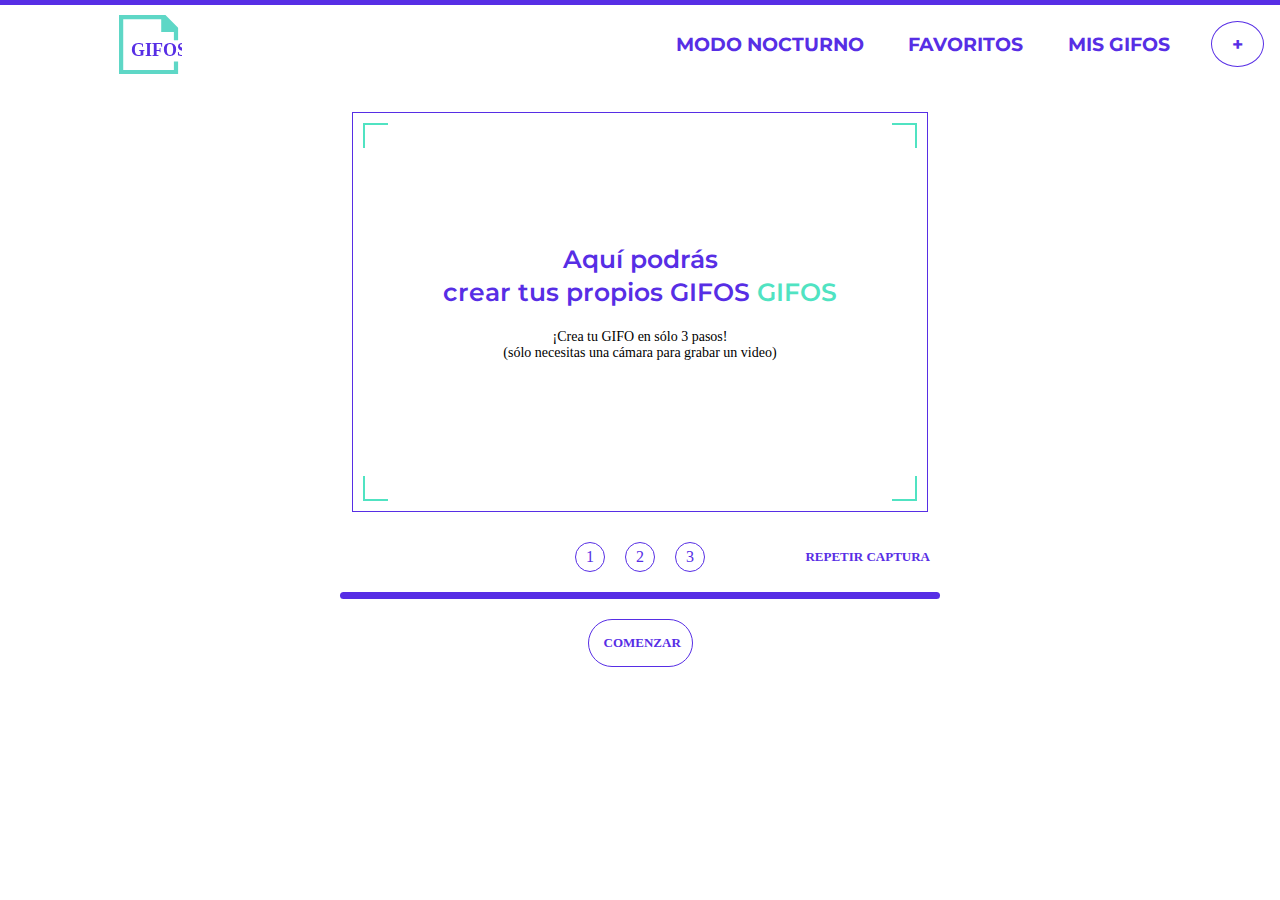
==== creategifo.html @ 68723212 "crear gifo" ====
<!DOCTYPE html>
<html lang="en">

<head>
    <meta charset="UTF-8" />
    <title>GIFOS</title>
    <link rel="stylesheet" href="styles/main.css" />
    <link rel="stylesheet" href="styles/creategifo.css" />
    <link rel="stylesheet" href="https://cdnjs.cloudflare.com/ajax/libs/font-awesome/4.7.0/css/font-awesome.min.css">
    <link rel="stylesheet" href="https://use.fontawesome.com/releases/v5.8.1/css/all.css"
        integrity="sha384-50oBUHEmvpQ+1lW4y57PTFmhCaXp0ML5d60M1M7uH2+nqUivzIebhndOJK28anvf" crossorigin="anonymous">
</head>

<body>
    <section>
        <header id="header">
            <div class="top-line"></div>
            <div class="content-menu">
                <div class="logo"></div>
                <a href="#" id="menu_on" onclick="Menu()">
                    <span class="menu_on_span"></span>
                    <span class="menu_on_span"></span>
                    <span class="menu_on_span"></span>
                </a>
                <input type="search" id="nav-search" class="nav-search" placeholder="Busca GIFOS y más" required
                    autocomplete="off" />
                <nav>
                    <div id="menu">
                        <ul>
                            <li>
                                <a id="mode" href="#">Modo Nocturno</a>
                                <span class="line"></span>
                            </li>
                            <li>
                                <a href="favorites.html">Favoritos</a>
                                <span class="line"></span>
                            </li>
                            <li>
                                <a href="gifos.html">Mis GIFOS</a>
                                <span class="line"></span>
                            </li>

                            <li class="create-gif">
                                <a class="title-desk" href="creategifo.html">+</a>
                                <a class="title-mobile" href="creategifo.html">Create GIF</a>
                                <span class="line"></span>
                            </li>
                        </ul>
                    </div>

                </nav>
            </div>
        </header>
        <main>
            <div class="flex">
                <div class="flex-1 onDesktop film-camara">

                    <div class="film-camara-container">
                        <div class="film-camara-record">
                            <img class="record1" src="./assets/element_cinta1.svg" alt="">
                            <img class="record2" src="./assets/element_cinta2.svg" alt="">
                        </div>
                        <div class="film-camara-body">
                            <img class="film-camara-main" src="./assets/element-camara.svg" alt="">
                            <img class="film-camara-light" src="./assets/element-luz-camara.svg" alt="">
                        </div>
                    </div>

                </div>
                <div class="flex-2">
                    <div class="new-gif-create-container">
                        <div class="flex new-gifs-square">
                            <div class="square top-border left-border"></div>
                            <div class="square top-border right-border"></div>
                        </div>
                        <div class="flex new-gifs-square">
                            <div class="square botom-border left-border"></div>
                            <div class="square botom-border right-border"></div>
                        </div>
                        <div id="video-container" class="new-gifos-welcome-message">
                            <h1 class="main-title">Aquí podrás <br> crear tus propios <span>GIFOS</span></h1>
                            <p class="new-gifos-welcome-paragraph">¡Crea tu GIFO en sólo 3 pasos!<br>(sólo necesitas una
                                cámara para grabar un video)</p>
                        </div>
                    </div>
                    <div class="new-gif-create-controllers">
                        <div class="new-gif-create-steps">
                            <ul class=" new-create-steps">
                            <li id="step1" class="step">1</li>
                            <li id="step2" class="step">2</li>
                            <li id="step3" class="step">3</li>
                            <li id="time-capture" class="onDesktop capture-time">Repetir Captura</li>
                            <li id="timer" class="onDesktop capture-time timer"></li>
                            </ul>

                        </div>
                        <div class="new-gif-line-divider"></div>
                        <div class="new-gif-record-container">
                            <div id="start" class="button ">Comenzar</div>
                            <div id="record" class="button no-display">Grabar</div>
                            <div id="finish" class="button no-display">Finalizar</div>
                            <div id="upload" class="button no-display">Subir Gifo</div>
                        </div>
                    </div>
                </div>
                <div class="flex-1 movie onDesktop">
                    <img src="./assets/pelicula.svg" alt="">
                </div>

            </div>


        </main>
    </section>
    <script type="module" src="./script/menu.js"></script>
    <script type="module" src="script/index.js"></script>
    <script src="https://www.WebRTC-Experiment.com/RecordRTC.js"></script>
</body>

</html>
---- styles/main.css ----
@import "colors.css";
@import url("https://fonts.googleapis.com/css2?family=Montserrat:wght@400;500&;700&display=swap");
@import url("https://fonts.googleapis.com/css2?family=Roboto:wght@400;700;900&display=swap");

* {
    box-sizing: border-box;
    margin: 0;
    padding: 0;
}

ol,
ul {
    list-style: none;
}

body {
    background: var(--background-color);
}

header {
    background: var(--background-color);
    position: fixed;
    width: 100%;
    height: auto;
    z-index: 2;
}

#menu_on {
    display: block;
    width: 30px;
    height: 20px;
    position: relative;
    z-index: 2;
    float: right;
    margin: 20px 24px;
}

#menu_on .menu_on_span {
    width: 100%;
    height: 4px;
    border-radius: 4px;
    display: block;
    position: absolute;
    background: var(--purple-color);
    transition: all 0.25s ease;
    transform-origin: 0px 100%;
}

#menu_on .menu_on_span:nth-child(2) {
    top: calc(50% - 2px);
}

#menu_on .menu_on_span:nth-child(3) {
    bottom: 0;
}

.visible_menu .menu_on_span:nth-child(1) {
    transform: rotate(45deg) translate(-2px, 1px);
}

.visible_menu .menu_on_span:nth-child(2) {
    opacity: 0;
}

.visible_menu .menu_on_span:nth-child(3) {
    transform: rotate(-45deg) translate(-3px, 3px);
}

#menu {
    position: fixed;
    top: 100px;
    bottom: 0;
    width: 100%;
    z-index: 1;
    padding: 90px 30px 30px;
    background: var(--primary-color);
    opacity: 0;
    transition: all 0.75s ease;
    font-size: 1.2em;
    overflow-y: auto;
}

.visible_menu {
    position: absolute;
}

.visible_menu #menu {
    left: 0;
    opacity: 0.8;
}

#menu a {
    display: block;
    margin: 24px;
    font-family: "Montserrat", sans-serif;
    text-decoration: none;
    color: var(--menuColor);
    font-size: 1em;
    text-decoration: none;
    text-align: center;
    font-weight: 700;
    text-align: center;
}

#menu a.title-desk{
    display: none;
}

#menu a.title-mobile{
    display: block;
}


.line {
    width: 65px;
    border-top: 1px solid var(--line);
    margin: 0 auto;
    display: block;
    position: relative;
}

.logo {
    width: 100%;
    height: 53px;
    background-image: var(--logo-mobile);
    background-repeat: no-repeat;
    margin-left: 24px;
}

.top-line {
    width: 100%;
    border-top: 5px solid var(--border-color);
}
.mimenu {
    width:100%;
}

.content-menu {
    display: flex;
    justify-content: space-between;
    background: var(--background-color);
    width: 100%;
    height: auto;
}

.nav-search {
    display: none;
}


/*BUSQUEDA*/
.container {
    display: flex;
    justify-content: center;
    align-items: center;
    flex-direction: column;
    width: 80%;
    height: auto;
    padding-top: 10%;
    padding-bottom: 1%;
    margin: 0 auto;
}

.imagen {
    width: 100%;
    margin: 0 auto;
}

h1,h2{
    font-family: "Montserrat", sans-serif;
    font-size: 25px;
    color:var(--titleColor);
    text-align: center;
    line-height: 33px;
    font-weight: 600;
    letter-spacing: 0;
}
h4 {
    font-family: "Montserrat", sans-serif;
    color: "#ffffff";
    line-height: 20px;
    font-weight: 600;
}
.user-name {
    font-weight: 100;
}

  
h1::after {
   content: " GIFOS";
   color: #50e3c2;
}
  

#welcome {
  width: 50%;
  height: auto;
  display: block;
  margin: 0 auto;
}
    

#search {
    font-family: "Roboto", sans-serif;
    font-size: 16px;
    background-color:var(--inputColor);
    border: 1px solid var(--borderSearch);
    color: var(--color);;
    text-align: left;
    border-radius: 2em;
    width: 70%;
    height: 2.5em;
    margin:auto;
    background-position: 95% 60%;
    padding-left: 2.5em;
    font-weight: 400;
    background-image: var(--logo-background-image);
    background-repeat: no-repeat;
    text-indent: 20px;
}

#search::-webkit-search-cancel-button {
    position: relative;
    right: 20px;
    -webkit-appearance: none;
    height: 20px;
    width: 20px;
    border-radius: 10px;
    content: var(--logo-close-search);
    cursor:pointer
}

#search:active {
    outline: none;
    background-image: var(--logo-background-image);
}

#search:focus {
    outline: none;
    background-image: var(--logo-background-image);
}

#search:valid {
    background-image: none;
}
 
.list {
    background-position: 95% 60%;
    border: 1px solid var(--borderSearch);
    border-bottom-right-radius: 2em;
    border-bottom-left-radius: 2em;
    padding-bottom: 2em;
    cursor: pointer;
}

.option-list {
    color:var(--color);
    margin-left: 1rem;
    margin-top: 1rem;
}

#suggestions-list {
    width: 70%;
}

.fa-search {
    color: #bbc8d6;
    width: 1.3em;
    height: 1.3em;
}

/*BUSQUEDA*/

/*TRENDING*/
.trending {
    padding-top: 1rem;
    padding-bottom: 1%;
    margin: 0 auto;
}

.trending-content{
    font-family: "Montserrat", sans-serif;
    font-size: 14px;
    text-transform: capitalize;
    line-height: 2.5rem;
    color: var(--titleColor);
}

.trending-topic {
    cursor: pointer;
}

.images-search{
    display: grid;
    grid-template-columns: repeat(2,1fr);
    grid-gap: 2vw;
    max-width: 100%;
    margin: 1rem auto;
}

/*.image-content{
    display: inline-block;
    position: relative;
    width: 80%;
    border: 1px solid  black;
    animation-duration: 2s;
    animation-name: fade;
    position: relative;
}

.image-content  img {
    width: 100%;
    height: 100%;
    z-index: 0;
}*/

/*.card {
    position: absolute;
    top: 0;
    left: 0;
    width: 100%;
    height: 100%;
    opacity: 0;
}
.card:hover{
    background: rgb(87, 46, 229,0.6);
    opacity: 1;
}

.group-icons {
    display: flex;
    justify-content: flex-end;
    gap: 0.2rem;
    margin: 0.5rem;   
}
.option-button {
    background-position: center;
    background-color: white;
    border-radius: 0.3rem;
    width: 30px;
    height: 30px;
    border: none;
    opacity: 0.7;
    cursor: pointer;
}
.option-button:hover {
    opacity: 1;
}

.max-icon {
    background: url("../images/icon-max-normal.svg") no-repeat;
}

.close-icon {
    background: var(--close-icon) no-repeat;
}
.far{
    color: #572EE5;
    font-size: 20px;
}

.fas {
color: #572EE5;
font-size: 20px;
}

.download-icon {
    background: url("../images/icon-download.svg") no-repeat;
}

.group-text {
    position: absolute;
    display: flex;
    flex-direction: column;
    color: white;
    text-align: left;
    left: 15px;
    bottom: 20px;
}*/

/*.modal-container{
    display:inline-block;
    position:relative;
}

.modal-container.active{
    position:fixed;
    width:100vw;
    height:100vh;
    display:flex;
    flex-direction: column;
    align-items:center;
    justify-content:center;
    top:0;
    left:0;
    overflow-y:scroll;
}
  
.modal-container img{
    z-index:1;
    width: 80%;
    margin-top: 5rem;
}
  
.modal-container.active::after{
    content:'';
    position:fixed;
    width:100vw;
    height:100vh;
    top:10%;
    left:0;
    background-color:var(--backgroundModal);
    z-index:0;
}

.modal-container .modal-btn-close {
    position:absolute;
    border: 0;
    z-index: 1;
    top: 9rem;
    right: 5rem;
}
  
.group-modal {
    display: flex;
    justify-content: space-between;
    z-index: 1;
    width: 80%;
    margin-top: 1rem;
}  
.group-text-modal {
    display: flex;
    flex-direction: column;
    color: var(--titleColor);
    z-index: 1
}

.group-icons-modal {
    display: flex;
    justify-content: flex-end;
    gap: 0.2rem;
    margin: 0.5rem;  
    z-index: 1;
}*/

.button-view{
    border: 1px solid var(--titleColor);
    color: var(--titleColor);
    background: var(--buttonColor);
    border-radius: 2rem;
    text-align: center;
    margin: 1rem;
    width: 30%;
    cursor: pointer;
    font-family: "Montserrat", sans-serif;
    font-size: 1rem;
    line-height: 3rem;
    text-transform: uppercase;
}

.button-view:hover{
    background-color: var(--buttonColorHover);
    color: var(--textButtonHover);
}


.container-results {
    text-align: center;
}

/*.carrusel-container {
    margin-top: 5rem;
    display: flex;
    justify-content: center;
    flex-direction: column;
    align-items: center;
    background-color:var(--background-color);
    width: 100%;
    flex:3;
}

.carrousel-description {
    margin-bottom: 0.5rem;
    color:var(--text);
}

.carrousel {
    margin-top: 2rem;
    display: flex;
    justify-content: center;
    width: 100%;
}

.slider-container{
    display: flex;
    width: 100%;
    gap: 2rem;
    overflow-x: scroll;
	scroll-snap-type: x mandatory;
    -webkit-overflow-scrolling: touch;
    scroll-behavior: smooth;
}

.slider-container .image-content  {
    scroll-snap-align: center;
    padding-bottom: 5px;
}

.slider-container .image-content  img {
    width: auto;
    height: auto;
    object-fit: cover;
}

.carrousel-button{
    visibility: hidden;
}*/


.trending-description {
    margin-bottom: 5px;
    color:var(--text);
}

@media screen and (min-width: 1220px) {
    #menu a.title-mobile{
        display: none;
    }
    
    #menu a.title-desk{
        display: block;
    }
    .logo {
        width: 75px;
        height: auto;
        margin-top: 10px;
        margin-left: 119px;
        background-image: var(--logo-desktop);
    }
    #menu_on {
        display: none;
    }
    #menu_on .menu_on_span {
        display: none;
    }
    #menu {
        display: flex;
        justify-content: flex-end;
        background: var(--background-color);
        position: static;
        visibility: visible;
        opacity: 1;
        padding: 0px;
    }
    #menu a {
        color: var(--titleColor);
        margin: 0px;
    }
    #menu ul li {
        padding: 5px 10px;
        display: inline-block;
    }
  
    li a {
        padding: 5px 10px;
        text-transform: uppercase;
        
    }
    li a:active {
        color: var(--link-active);
    }
    li a:hover {
        text-decoration-line: underline;
        color: var(--link-active);
        text-decoration-color: var(--green-color);
    }
    .line {
        display: none;
    }

    /*INPUT SEARCH HEADER*/
    .nav-search {
        display: block;
        visibility: hidden;
        font-family: "Roboto", sans-serif;
        font-size: 16px;
        background-color:var(--inputColor);
        border: 1px solid var(--borderSearch);
        color: var(--color);;
        text-align: left;
        border-radius: 2em;
        width: 25%;
        height: 2.5em;
        margin:auto;
        background-position: 95% 60%;
        padding-left: 2.5em;
        font-weight: 400;
        background-image: var(--logo-background-image);
        background-repeat: no-repeat;
        text-indent: 20px;
    }
    
    .nav-search::-webkit-search-cancel-button {
        position: relative;
        right: 20px;
        -webkit-appearance: none;
        height: 20px;
        width: 20px;
        border-radius: 10px;
        content: var(--logo-close-search);
        cursor:pointer
    }
    
    .nav-search:active {
        outline: none;
        background-image: var(--logo-background-image);
    }
    
    .nav-search:focus {
        outline: none;
        background-image: var(--logo-background-image);
    }
    
    .nav-search:valid {
        background-image: none;
    }

    .nav-search {
        visibility: hidden;
    }

    .shadow {
        background: white;
        box-shadow: 0 2px 4px 1px rgba(156, 175, 195, 0.55);
      }

    .create-gif {
        border: 1px solid var(--titleColor);
        border-radius: 100%;
        text-align: center;
        margin: 1rem;
    }

    .images-search{
        grid-template-columns: repeat(4,1fr);
    }

    /*.modal-container img{
        width: 30%;
        top: 3rem;
        right: 5rem;
    }

    .group-modal {
        width: 30%;
    }  */

    .button-view{
        width: 20%;
    }

    /*.carrousel-button{
        background: var(--buttonColor);
        flex: 1;
        max-width: 5rem;
        border: 1px solid var(--titleColor);
        color: var(--titleColor);
        background: var(--buttonColor);
        text-align: center;
        margin: 5rem 1rem;
        cursor: pointer;
        font-family: "Montserrat", sans-serif;
        font-size: 1rem;
        line-height: 1rem; 
        padding: 1rem;
        visibility: visible;
    }
    
    .carrousel-button:hover{
        background-color: var(--buttonColorHover);
        color: var(--textButtonHover);
    }

    .slider-container{
        overflow:hidden;
    }*/
}
---- styles/creategifo.css ----
.new-gif-create-container{
    margin: 7rem auto 0rem;
    padding: 10px;
    background-color: var(--gifos-background);
    border: 1px solid var(--borderSearch);
    min-height: 250px;
    width: 90%;
    height: 300px;
    max-width: 600px;
    position: relative;
    display: flex;
    flex-direction: column;
    justify-content: space-between;
    font-size: 14px;
    animation-duration: 2s;
    animation-name: fade;
}
.new-gifs-square{
    justify-content: space-between;
}
.square{
    width: 25px;
    height: 25px;
}
.top-border {
    border-top: 2px solid var(--green-gifos);
}
.botom-border {
    border-bottom: 2px solid var(--green-gifos);
}
.right-border {
    border-right: 2px solid var(--green-gifos);
}
.left-border {
    border-left: 2px solid var(--green-gifos);
}

.new-gif-create-controllers {
    padding: 20px;
}
.new-gif-create-steps {
    margin: 0 auto;
    text-align: center;
    max-width: 640px;
}
.capture-time {
    color: var(--borderSearch);
    right: 10px;
    top: 50%;
    font-weight: 600;
    text-transform: uppercase;
    font-size: 11px;
    justify-content: center;
    align-items: center;
    margin-left: 20px;
}
.capture-time.timer {
    display: none;
}
.capture-time:hover{
    border-bottom: 2px solid var(--green-gifos);
}
.new-create-steps{
    display: flex;
    position: relative;
    justify-content: center;
    padding: 10px;
}
.step {
    color: var(--borderSearch);
    border: 1px solid var(--borderSearch);
    border-radius: 50%;
    padding: 5px 10px;
    margin: 0 10px;
}
.step:hover{
    background-color: var(--borderSearch);
    color: var(--gifos-background);
}
.step--active{
    background-color: var(--borderSearch)!important;
    color: var(--gifos-background)!important;
}
.new-gif-line-divider{
    margin: 10px auto;
    height: 7px;
    background-color: var(--borderSearch);
    border-radius: 10px;
    max-width: 800px;
}
.new-gif-record-container {
    max-width: 125px;
    margin: 0 auto;
    padding: 10px;
}
.new-gif-record-container .button {
    padding: 15px 15px ;
}
.new-gif-record-container .no-display {
    display: none;
}
.new-gifos-welcome-message {
    position: absolute;
    z-index: 2;
    text-align: center;
    top: 50%;
    left: 50%;
    max-width: 500px;
    width: 100%;
    transform: translate(-50%,-50%);
}
.new-gifos-welcome-message .main-title{
    padding: 0px 10px;
}
.new-gifos-welcome-paragraph {
    color: var(--text);
    margin: 20px 0;
}
.flex{
    display: flex;
}

.flex-1 {
    flex:1;
}
.flex-2 {
    flex: 2;
}
.movie {
    margin: auto 0 0 0;
    animation: jump 2s infinite linear;
}
.movie img {
    height: fit-content;
    margin-bottom: 25%;
    align-self: flex-end;
}
.film-camara{
    margin: auto;
}
.film-camara-container{
    height: 380px;
    text-align: right;
}
.film-camara-record{
    position: relative;
    margin-right: 30px;
}
.record1{
    max-width: 45px;
    position: absolute;
    bottom: -8px;
    right: 80px;
    animation: spin 2s infinite linear;
}
.record2{
    max-width: 65px;
    position: relative;
    bottom: -7px;
    right: 12px;
    animation: spin 4s infinite linear;
}
.film-camara-body{
    display: flex;
    justify-content: flex-end;
    align-content: flex-start;
    position: relative;
}
.film-camara-main {
    max-width: 120px;
    margin-right: 30px;
}
.film-camara-light{
    height: fit-content;
    position: absolute;
    right: -34px;
    top: -38px;
    animation: fade 2s infinite linear;
}
.video-animation {
    background: rgb(87, 46, 229,0.6);
    opacity: 1;
    display: flex;
    flex-direction: column;
    justify-content: center;
    align-items: center;
}
.video-loader {
    margin-bottom: 10px;
}
.video-loader-animation{
    animation: spin 2s infinite linear;
}
.video-text-loading {
    font-size: 15px;
    color: #FFFFFF;
    text-align: center;
    font-weight: 600;
}

.button {
    padding: 15px 35px;
    border: 1px solid var(--titleColor);
    border-radius: 70px;
    text-align: center;
    margin: 0 auto;
    font-size: 13px;
    color: var(--titleColor);
    text-transform: uppercase;
    font-weight: 600;
    text-decoration: none;
    cursor: pointer;
}
.button:hover {
    background-color: var(--buttonColorHover);
    color: var(--textButtonHover);
}

@keyframes spin {
    from {transform:rotate(0deg);}
    to {transform:rotate(360deg);}
}
@keyframes jump {
    0%   {transform: translateY(0px);}
  50%  {transform: translateY(-10px);}
  100% {transform: translateY(0px);}
}
@media screen and (min-width: 768px) {
    .new-gif-create-container{
        min-height: 400px;
    }
    .capture-time{
        position: absolute;
        transform: translateY(-50%);
        margin-left: 0px;
        font-size: 13px;
    }

}
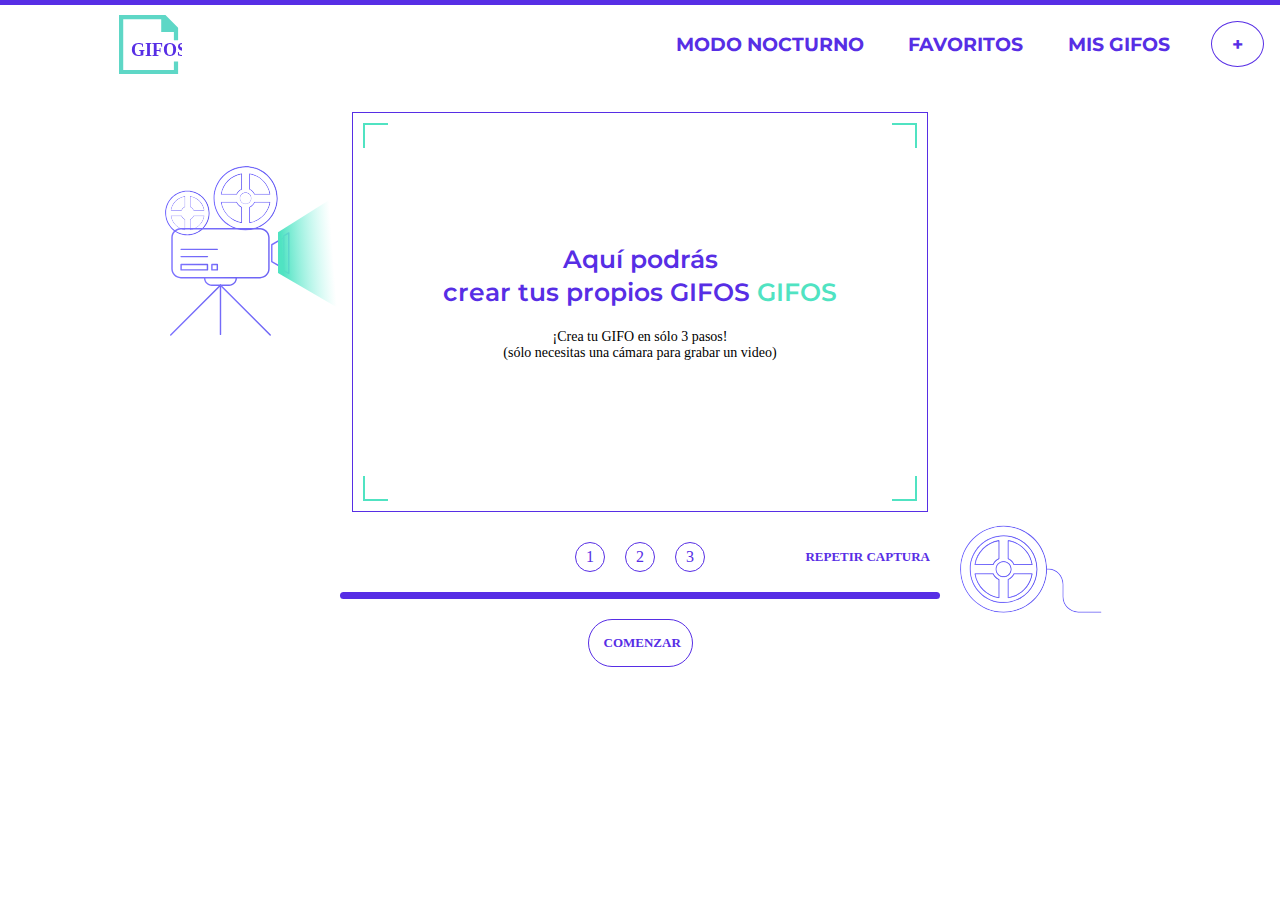
==== commit c23debdb: "grabar gifo" ====
--- a/creategifo.html
+++ b/creategifo.html
@@ -57,15 +57,14 @@
 
                     <div class="film-camara-container">
                         <div class="film-camara-record">
-                            <img class="record1" src="./assets/element_cinta1.svg" alt="">
-                            <img class="record2" src="./assets/element_cinta2.svg" alt="">
+                            <img class="record1" src="./images/element_cinta1.svg" alt="">
+                            <img class="record2" src="./images/element_cinta2.svg" alt="">
                         </div>
                         <div class="film-camara-body">
-                            <img class="film-camara-main" src="./assets/element-camara.svg" alt="">
-                            <img class="film-camara-light" src="./assets/element-luz-camara.svg" alt="">
+                            <img class="film-camara-main" src="./images/element-camara.svg" alt="">
+                            <img class="film-camara-light" src="./images/element-luz-camara.svg" alt="">
                         </div>
                     </div>
-
                 </div>
                 <div class="flex-2">
                     <div class="new-gif-create-container">
@@ -104,7 +103,7 @@
                     </div>
                 </div>
                 <div class="flex-1 movie onDesktop">
-                    <img src="./assets/pelicula.svg" alt="">
+                    <img src="./images/pelicula.svg" alt="">
                 </div>
 
             </div>
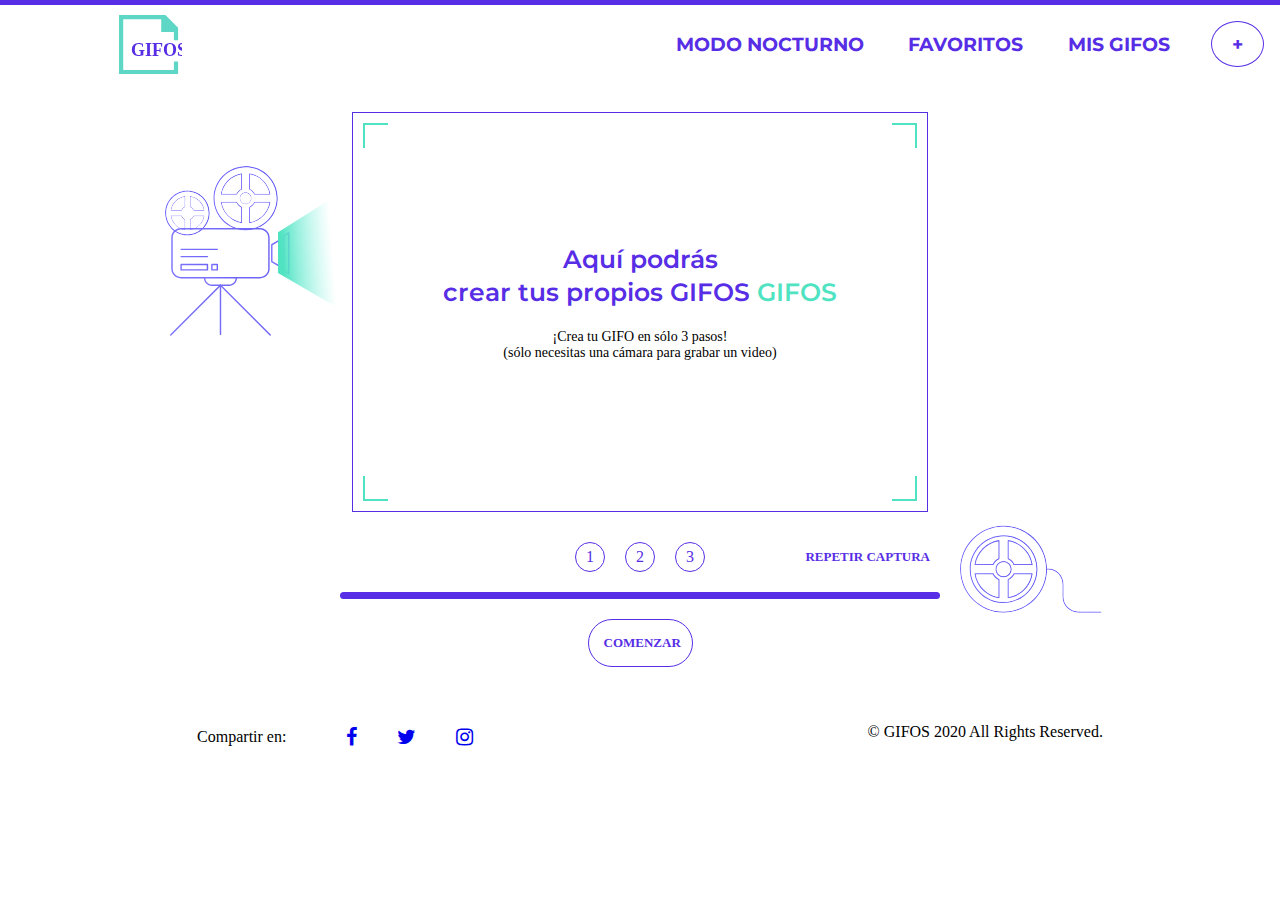
==== commit a0444606: "se agrega footer y ajuste estilos" ====
--- a/creategifo.html
+++ b/creategifo.html
@@ -6,52 +6,54 @@
     <title>GIFOS</title>
     <link rel="stylesheet" href="styles/main.css" />
     <link rel="stylesheet" href="styles/creategifo.css" />
-    <link rel="stylesheet" href="https://cdnjs.cloudflare.com/ajax/libs/font-awesome/4.7.0/css/font-awesome.min.css">
     <link rel="stylesheet" href="https://use.fontawesome.com/releases/v5.8.1/css/all.css"
         integrity="sha384-50oBUHEmvpQ+1lW4y57PTFmhCaXp0ML5d60M1M7uH2+nqUivzIebhndOJK28anvf" crossorigin="anonymous">
+    <link rel="stylesheet" href="https://cdnjs.cloudflare.com/ajax/libs/font-awesome/4.7.0/css/font-awesome.min.css">
 </head>
 
 <body>
-    <section>
-        <header id="header">
-            <div class="top-line"></div>
-            <div class="content-menu">
+    <header id="header">
+        <div class="top-line"></div>
+        <div class="content-menu">
+            <a href="index.html" class="home">
                 <div class="logo"></div>
-                <a href="#" id="menu_on" onclick="Menu()">
-                    <span class="menu_on_span"></span>
-                    <span class="menu_on_span"></span>
-                    <span class="menu_on_span"></span>
-                </a>
-                <input type="search" id="nav-search" class="nav-search" placeholder="Busca GIFOS y más" required
-                    autocomplete="off" />
-                <nav>
-                    <div id="menu">
-                        <ul>
-                            <li>
-                                <a id="mode" href="#">Modo Nocturno</a>
-                                <span class="line"></span>
-                            </li>
-                            <li>
-                                <a href="favorites.html">Favoritos</a>
-                                <span class="line"></span>
-                            </li>
-                            <li>
-                                <a href="gifos.html">Mis GIFOS</a>
-                                <span class="line"></span>
-                            </li>
+            </a>
+            <a href="#" id="menu_on" onclick="Menu()">
+                <span class="menu_on_span"></span>
+                <span class="menu_on_span"></span>
+                <span class="menu_on_span"></span>
+            </a>
+            <input type="search" id="nav-search" class="nav-search" placeholder="Busca GIFOS y más" required
+                autocomplete="off" />
+            <nav>
+                <div id="menu">
+                    <ul>
+                        <li>
+                            <a id="mode" href="#">Modo Nocturno</a>
+                            <span class="line"></span>
+                        </li>
+                        <li>
+                            <a href="favorites.html">Favoritos</a>
+                            <span class="line"></span>
+                        </li>
+                        <li>
+                            <a href="gifos.html">Mis GIFOS</a>
+                            <span class="line"></span>
+                        </li>
 
-                            <li class="create-gif">
-                                <a class="title-desk" href="creategifo.html">+</a>
-                                <a class="title-mobile" href="creategifo.html">Create GIF</a>
-                                <span class="line"></span>
-                            </li>
-                        </ul>
-                    </div>
+                        <li class="create-gif">
+                            <a class="title-desk" href="creategifo.html">+</a>
+                            <a class="title-mobile" href="creategifo.html">Create GIF</a>
+                            <span class="line"></span>
+                        </li>
+                    </ul>
+                </div>
 
-                </nav>
-            </div>
-        </header>
-        <main>
+            </nav>
+        </div>
+    </header>
+    <main>
+        <section>
             <div class="flex">
                 <div class="flex-1 onDesktop film-camara">
 
@@ -85,11 +87,11 @@
                     <div class="new-gif-create-controllers">
                         <div class="new-gif-create-steps">
                             <ul class=" new-create-steps">
-                            <li id="step1" class="step">1</li>
-                            <li id="step2" class="step">2</li>
-                            <li id="step3" class="step">3</li>
-                            <li id="time-capture" class="onDesktop capture-time">Repetir Captura</li>
-                            <li id="timer" class="onDesktop capture-time timer"></li>
+                                <li id="step1" class="step">1</li>
+                                <li id="step2" class="step">2</li>
+                                <li id="step3" class="step">3</li>
+                                <li id="time-capture" class="onDesktop capture-time">Repetir Captura</li>
+                                <li id="timer" class="onDesktop capture-time timer"></li>
                             </ul>
 
                         </div>
@@ -102,17 +104,28 @@
                         </div>
                     </div>
                 </div>
+
                 <div class="flex-1 movie onDesktop">
                     <img src="./images/pelicula.svg" alt="">
                 </div>
-
             </div>
-
-
-        </main>
-    </section>
+        </section>
+    </main>
+    <footer  class="footer">
+        <div class="share-gifos">
+            <span>Compartir en:</span>
+            <ul class="social-media-list">
+                <li><a href="https://www.facebook.com/JennyMorenoVallejo08/" target="_blank"><i class="fa fa-facebook" aria-hidden="true"></i></a></li>
+                <li><a href="https://twitter.com/jennymv94?s=08" target="_blank"><i class="fa fa-twitter" aria-hidden="true"></i></a></li>
+                <li><a href="https://www.instagram.com/jennymv94/" target="_blank"><i class="fa fa-instagram" aria-hidden="true"></i></a></li>
+            </ul>
+        </div>
+        <div class="rights-reserved">
+            © GIFOS 2020 All Rights Reserved.
+        </div>
+     </footer>
     <script type="module" src="./script/menu.js"></script>
-    <script type="module" src="script/index.js"></script>
+    <script type="module" src="script/newGif.js"></script>
     <script src="https://www.WebRTC-Experiment.com/RecordRTC.js"></script>
 </body>
 
--- a/styles/main.css
+++ b/styles/main.css
@@ -1,7 +1,6 @@
 @import "colors.css";
 @import url("https://fonts.googleapis.com/css2?family=Montserrat:wght@400;500&;700&display=swap");
 @import url("https://fonts.googleapis.com/css2?family=Roboto:wght@400;700;900&display=swap");
-
 * {
     box-sizing: border-box;
     margin: 0;
@@ -102,14 +101,13 @@
     text-align: center;
 }
 
-#menu a.title-desk{
+#menu a.title-desk {
     display: none;
 }
 
-#menu a.title-mobile{
-    display: block;
-}
-
+#menu a.title-mobile {
+    display: block;
+}
 
 .line {
     width: 65px;
@@ -125,14 +123,21 @@
     background-image: var(--logo-mobile);
     background-repeat: no-repeat;
     margin-left: 24px;
+    cursor: pointer;
+}
+
+.home {
+    width: fit-content;
+    display: flex;
 }
 
 .top-line {
     width: 100%;
     border-top: 5px solid var(--border-color);
 }
+
 .mimenu {
-    width:100%;
+    width: 100%;
 }
 
 .content-menu {
@@ -149,6 +154,7 @@
 
 
 /*BUSQUEDA*/
+
 .container {
     display: flex;
     justify-content: center;
@@ -166,51 +172,52 @@
     margin: 0 auto;
 }
 
-h1,h2{
+h1,
+h2 {
     font-family: "Montserrat", sans-serif;
     font-size: 25px;
-    color:var(--titleColor);
+    color: var(--titleColor);
     text-align: center;
     line-height: 33px;
     font-weight: 600;
     letter-spacing: 0;
 }
+
 h4 {
     font-family: "Montserrat", sans-serif;
     color: "#ffffff";
     line-height: 20px;
     font-weight: 600;
 }
+
 .user-name {
     font-weight: 100;
 }
 
-  
 h1::after {
-   content: " GIFOS";
-   color: #50e3c2;
-}
-  
+    content: " GIFOS";
+    color: #50e3c2;
+}
 
 #welcome {
-  width: 50%;
-  height: auto;
-  display: block;
-  margin: 0 auto;
-}
-    
+    width: 50%;
+    height: auto;
+    display: block;
+    margin: 0 auto;
+}
 
 #search {
     font-family: "Roboto", sans-serif;
     font-size: 16px;
-    background-color:var(--inputColor);
+    background-color: var(--inputColor);
     border: 1px solid var(--borderSearch);
-    color: var(--color);;
+    color: var(--color);
+    ;
     text-align: left;
     border-radius: 2em;
     width: 70%;
     height: 2.5em;
-    margin:auto;
+    margin: auto;
     background-position: 95% 60%;
     padding-left: 2.5em;
     font-weight: 400;
@@ -227,7 +234,7 @@
     width: 20px;
     border-radius: 10px;
     content: var(--logo-close-search);
-    cursor:pointer
+    cursor: pointer
 }
 
 #search:active {
@@ -243,7 +250,7 @@
 #search:valid {
     background-image: none;
 }
- 
+
 .list {
     background-position: 95% 60%;
     border: 1px solid var(--borderSearch);
@@ -254,7 +261,7 @@
 }
 
 .option-list {
-    color:var(--color);
+    color: var(--colorText);
     margin-left: 1rem;
     margin-top: 1rem;
 }
@@ -269,16 +276,19 @@
     height: 1.3em;
 }
 
+
 /*BUSQUEDA*/
 
+
 /*TRENDING*/
+
 .trending {
     padding-top: 1rem;
     padding-bottom: 1%;
     margin: 0 auto;
 }
 
-.trending-content{
+.trending-content {
     font-family: "Montserrat", sans-serif;
     font-size: 14px;
     text-transform: capitalize;
@@ -290,160 +300,15 @@
     cursor: pointer;
 }
 
-.images-search{
+.images-search {
     display: grid;
-    grid-template-columns: repeat(2,1fr);
+    grid-template-columns: repeat(2, 1fr);
     grid-gap: 2vw;
     max-width: 100%;
     margin: 1rem auto;
 }
 
-/*.image-content{
-    display: inline-block;
-    position: relative;
-    width: 80%;
-    border: 1px solid  black;
-    animation-duration: 2s;
-    animation-name: fade;
-    position: relative;
-}
-
-.image-content  img {
-    width: 100%;
-    height: 100%;
-    z-index: 0;
-}*/
-
-/*.card {
-    position: absolute;
-    top: 0;
-    left: 0;
-    width: 100%;
-    height: 100%;
-    opacity: 0;
-}
-.card:hover{
-    background: rgb(87, 46, 229,0.6);
-    opacity: 1;
-}
-
-.group-icons {
-    display: flex;
-    justify-content: flex-end;
-    gap: 0.2rem;
-    margin: 0.5rem;   
-}
-.option-button {
-    background-position: center;
-    background-color: white;
-    border-radius: 0.3rem;
-    width: 30px;
-    height: 30px;
-    border: none;
-    opacity: 0.7;
-    cursor: pointer;
-}
-.option-button:hover {
-    opacity: 1;
-}
-
-.max-icon {
-    background: url("../images/icon-max-normal.svg") no-repeat;
-}
-
-.close-icon {
-    background: var(--close-icon) no-repeat;
-}
-.far{
-    color: #572EE5;
-    font-size: 20px;
-}
-
-.fas {
-color: #572EE5;
-font-size: 20px;
-}
-
-.download-icon {
-    background: url("../images/icon-download.svg") no-repeat;
-}
-
-.group-text {
-    position: absolute;
-    display: flex;
-    flex-direction: column;
-    color: white;
-    text-align: left;
-    left: 15px;
-    bottom: 20px;
-}*/
-
-/*.modal-container{
-    display:inline-block;
-    position:relative;
-}
-
-.modal-container.active{
-    position:fixed;
-    width:100vw;
-    height:100vh;
-    display:flex;
-    flex-direction: column;
-    align-items:center;
-    justify-content:center;
-    top:0;
-    left:0;
-    overflow-y:scroll;
-}
-  
-.modal-container img{
-    z-index:1;
-    width: 80%;
-    margin-top: 5rem;
-}
-  
-.modal-container.active::after{
-    content:'';
-    position:fixed;
-    width:100vw;
-    height:100vh;
-    top:10%;
-    left:0;
-    background-color:var(--backgroundModal);
-    z-index:0;
-}
-
-.modal-container .modal-btn-close {
-    position:absolute;
-    border: 0;
-    z-index: 1;
-    top: 9rem;
-    right: 5rem;
-}
-  
-.group-modal {
-    display: flex;
-    justify-content: space-between;
-    z-index: 1;
-    width: 80%;
-    margin-top: 1rem;
-}  
-.group-text-modal {
-    display: flex;
-    flex-direction: column;
-    color: var(--titleColor);
-    z-index: 1
-}
-
-.group-icons-modal {
-    display: flex;
-    justify-content: flex-end;
-    gap: 0.2rem;
-    margin: 0.5rem;  
-    z-index: 1;
-}*/
-
-.button-view{
+.button-view {
     border: 1px solid var(--titleColor);
     color: var(--titleColor);
     background: var(--buttonColor);
@@ -456,78 +321,59 @@
     font-size: 1rem;
     line-height: 3rem;
     text-transform: uppercase;
-}
-
-.button-view:hover{
+    visibility: hidden;
+}
+
+.button-view:hover {
     background-color: var(--buttonColorHover);
     color: var(--textButtonHover);
 }
 
-
 .container-results {
     text-align: center;
 }
 
-/*.carrusel-container {
-    margin-top: 5rem;
-    display: flex;
-    justify-content: center;
+.footer {
+    display: flex;
     flex-direction: column;
     align-items: center;
-    background-color:var(--background-color);
-    width: 100%;
-    flex:3;
-}
-
-.carrousel-description {
-    margin-bottom: 0.5rem;
-    color:var(--text);
-}
-
-.carrousel {
-    margin-top: 2rem;
-    display: flex;
+    padding: 20px;
+    color: var(--text);
+    border-bottom: 5px solid var(--border-gifos);
+}
+
+.share-gifos {
+    display: flex;
+    flex-direction: column;
     justify-content: center;
-    width: 100%;
-}
-
-.slider-container{
-    display: flex;
-    width: 100%;
-    gap: 2rem;
-    overflow-x: scroll;
-	scroll-snap-type: x mandatory;
-    -webkit-overflow-scrolling: touch;
-    scroll-behavior: smooth;
-}
-
-.slider-container .image-content  {
-    scroll-snap-align: center;
-    padding-bottom: 5px;
-}
-
-.slider-container .image-content  img {
-    width: auto;
-    height: auto;
-    object-fit: cover;
-}
-
-.carrousel-button{
-    visibility: hidden;
-}*/
-
-
-.trending-description {
-    margin-bottom: 5px;
-    color:var(--text);
+    align-content: center;
+    text-align: center;
+    padding: 20px;
+}
+.share-gifos > span {
+    margin: auto;
+}
+
+.social-media-list {
+    display: flex;
+    justify-content: center;
+    padding: 20px 40px;
+}
+.social-media-list > li {
+    list-style: none;
+    padding: 10px;
+    color: var(--icons-color);
+    font-size: 20px;
+}
+.rights-reserved {
+    margin-bottom: 10px;
 }
 
 @media screen and (min-width: 1220px) {
-    #menu a.title-mobile{
+    #menu a.title-mobile {
         display: none;
     }
-    
-    #menu a.title-desk{
+    #menu a.title-desk {
         display: block;
     }
     .logo {
@@ -560,11 +406,9 @@
         padding: 5px 10px;
         display: inline-block;
     }
-  
     li a {
         padding: 5px 10px;
         text-transform: uppercase;
-        
     }
     li a:active {
         color: var(--link-active);
@@ -577,21 +421,21 @@
     .line {
         display: none;
     }
-
     /*INPUT SEARCH HEADER*/
     .nav-search {
         display: block;
         visibility: hidden;
         font-family: "Roboto", sans-serif;
         font-size: 16px;
-        background-color:var(--inputColor);
+        background-color: var(--inputColor);
         border: 1px solid var(--borderSearch);
-        color: var(--color);;
+        color: var(--color);
+        ;
         text-align: left;
         border-radius: 2em;
         width: 25%;
         height: 2.5em;
-        margin:auto;
+        margin: auto;
         background-position: 95% 60%;
         padding-left: 2.5em;
         font-weight: 400;
@@ -599,7 +443,6 @@
         background-repeat: no-repeat;
         text-indent: 20px;
     }
-    
     .nav-search::-webkit-search-cancel-button {
         position: relative;
         right: 20px;
@@ -608,81 +451,45 @@
         width: 20px;
         border-radius: 10px;
         content: var(--logo-close-search);
-        cursor:pointer
-    }
-    
+        cursor: pointer
+    }
     .nav-search:active {
         outline: none;
         background-image: var(--logo-background-image);
     }
-    
     .nav-search:focus {
         outline: none;
         background-image: var(--logo-background-image);
     }
-    
     .nav-search:valid {
         background-image: none;
     }
-
     .nav-search {
         visibility: hidden;
     }
-
     .shadow {
         background: white;
         box-shadow: 0 2px 4px 1px rgba(156, 175, 195, 0.55);
-      }
-
+    }
     .create-gif {
         border: 1px solid var(--titleColor);
         border-radius: 100%;
         text-align: center;
         margin: 1rem;
     }
-
-    .images-search{
-        grid-template-columns: repeat(4,1fr);
-    }
-
-    /*.modal-container img{
-        width: 30%;
-        top: 3rem;
-        right: 5rem;
-    }
-
-    .group-modal {
-        width: 30%;
-    }  */
-
-    .button-view{
+    .images-search {
+        grid-template-columns: repeat(4, 1fr);
+    }
+    .button-view {
         width: 20%;
     }
 
-    /*.carrousel-button{
-        background: var(--buttonColor);
-        flex: 1;
-        max-width: 5rem;
-        border: 1px solid var(--titleColor);
-        color: var(--titleColor);
-        background: var(--buttonColor);
-        text-align: center;
-        margin: 5rem 1rem;
-        cursor: pointer;
-        font-family: "Montserrat", sans-serif;
-        font-size: 1rem;
-        line-height: 1rem; 
-        padding: 1rem;
-        visibility: visible;
-    }
-    
-    .carrousel-button:hover{
-        background-color: var(--buttonColorHover);
-        color: var(--textButtonHover);
-    }
-
-    .slider-container{
-        overflow:hidden;
-    }*/
-}
-
+    .footer {
+        flex-direction: row;
+        justify-content: space-around;
+        max-height: 80px;
+    }
+    .share-gifos {
+        flex-direction: row;
+    }
+}--- a/styles/creategifo.css
+++ b/styles/creategifo.css
@@ -1,4 +1,4 @@
-.new-gif-create-container{
+.new-gif-create-container {
     margin: 7rem auto 0rem;
     padding: 10px;
     background-color: var(--gifos-background);
@@ -15,22 +15,28 @@
     animation-duration: 2s;
     animation-name: fade;
 }
-.new-gifs-square{
+
+.new-gifs-square {
     justify-content: space-between;
 }
-.square{
+
+.square {
     width: 25px;
     height: 25px;
 }
+
 .top-border {
     border-top: 2px solid var(--green-gifos);
 }
+
 .botom-border {
     border-bottom: 2px solid var(--green-gifos);
 }
+
 .right-border {
     border-right: 2px solid var(--green-gifos);
 }
+
 .left-border {
     border-left: 2px solid var(--green-gifos);
 }
@@ -38,11 +44,13 @@
 .new-gif-create-controllers {
     padding: 20px;
 }
+
 .new-gif-create-steps {
     margin: 0 auto;
     text-align: center;
     max-width: 640px;
 }
+
 .capture-time {
     color: var(--borderSearch);
     right: 10px;
@@ -54,18 +62,22 @@
     align-items: center;
     margin-left: 20px;
 }
+
 .capture-time.timer {
     display: none;
 }
-.capture-time:hover{
+
+.capture-time:hover {
     border-bottom: 2px solid var(--green-gifos);
 }
-.new-create-steps{
+
+.new-create-steps {
     display: flex;
     position: relative;
     justify-content: center;
     padding: 10px;
 }
+
 .step {
     color: var(--borderSearch);
     border: 1px solid var(--borderSearch);
@@ -73,32 +85,39 @@
     padding: 5px 10px;
     margin: 0 10px;
 }
-.step:hover{
+
+.step:hover {
     background-color: var(--borderSearch);
     color: var(--gifos-background);
 }
-.step--active{
+
+.step--active {
     background-color: var(--borderSearch)!important;
     color: var(--gifos-background)!important;
 }
-.new-gif-line-divider{
+
+.new-gif-line-divider {
     margin: 10px auto;
     height: 7px;
     background-color: var(--borderSearch);
     border-radius: 10px;
     max-width: 800px;
 }
+
 .new-gif-record-container {
     max-width: 125px;
     margin: 0 auto;
     padding: 10px;
 }
+
 .new-gif-record-container .button {
-    padding: 15px 15px ;
-}
+    padding: 15px 15px;
+}
+
 .new-gif-record-container .no-display {
     display: none;
 }
+
 .new-gifos-welcome-message {
     position: absolute;
     z-index: 2;
@@ -107,90 +126,118 @@
     left: 50%;
     max-width: 500px;
     width: 100%;
-    transform: translate(-50%,-50%);
-}
-.new-gifos-welcome-message .main-title{
+    transform: translate(-50%, -50%);
+}
+
+.new-gifos-welcome-message .main-title {
     padding: 0px 10px;
 }
+
 .new-gifos-welcome-paragraph {
     color: var(--text);
     margin: 20px 0;
 }
-.flex{
+
+.flex {
     display: flex;
 }
 
 .flex-1 {
-    flex:1;
-}
+    flex: 1;
+}
+
 .flex-2 {
     flex: 2;
 }
+
 .movie {
     margin: auto 0 0 0;
     animation: jump 2s infinite linear;
 }
+
 .movie img {
     height: fit-content;
     margin-bottom: 25%;
     align-self: flex-end;
 }
-.film-camara{
+
+.film-camara {
     margin: auto;
 }
-.film-camara-container{
+
+.film-camara-container {
     height: 380px;
     text-align: right;
 }
-.film-camara-record{
+
+.film-camara-record {
     position: relative;
     margin-right: 30px;
 }
-.record1{
+
+.record1 {
     max-width: 45px;
     position: absolute;
     bottom: -8px;
     right: 80px;
     animation: spin 2s infinite linear;
 }
-.record2{
+
+.record2 {
     max-width: 65px;
     position: relative;
     bottom: -7px;
     right: 12px;
     animation: spin 4s infinite linear;
 }
-.film-camara-body{
+
+.film-camara-body {
     display: flex;
     justify-content: flex-end;
     align-content: flex-start;
     position: relative;
 }
+
 .film-camara-main {
     max-width: 120px;
     margin-right: 30px;
 }
-.film-camara-light{
+
+.film-camara-light {
     height: fit-content;
     position: absolute;
     right: -34px;
     top: -38px;
     animation: fade 2s infinite linear;
 }
+
+video,
+.video {
+    width: 80%;
+    position: absolute;
+    max-height: 300px;
+    top: 50%;
+    left: 50%;
+    transform: translate(-50%, -50%);
+}
+
 .video-animation {
-    background: rgb(87, 46, 229,0.6);
+    background: rgb(87, 46, 229, 0.6);
     opacity: 1;
     display: flex;
     flex-direction: column;
     justify-content: center;
     align-items: center;
 }
+
 .video-loader {
     margin-bottom: 10px;
 }
-.video-loader-animation{
+
+.video-loader-animation {
     animation: spin 2s infinite linear;
 }
+
 .video-text-loading {
     font-size: 15px;
     color: #FFFFFF;
@@ -211,29 +258,41 @@
     text-decoration: none;
     cursor: pointer;
 }
+
 .button:hover {
     background-color: var(--buttonColorHover);
     color: var(--textButtonHover);
 }
 
 @keyframes spin {
-    from {transform:rotate(0deg);}
-    to {transform:rotate(360deg);}
-}
+    from {
+        transform: rotate(0deg);
+    }
+    to {
+        transform: rotate(360deg);
+    }
+}
+
 @keyframes jump {
-    0%   {transform: translateY(0px);}
-  50%  {transform: translateY(-10px);}
-  100% {transform: translateY(0px);}
-}
+    0% {
+        transform: translateY(0px);
+    }
+    50% {
+        transform: translateY(-10px);
+    }
+    100% {
+        transform: translateY(0px);
+    }
+}
+
 @media screen and (min-width: 768px) {
-    .new-gif-create-container{
+    .new-gif-create-container {
         min-height: 400px;
     }
-    .capture-time{
+    .capture-time {
         position: absolute;
         transform: translateY(-50%);
         margin-left: 0px;
         font-size: 13px;
     }
-
-}
+}